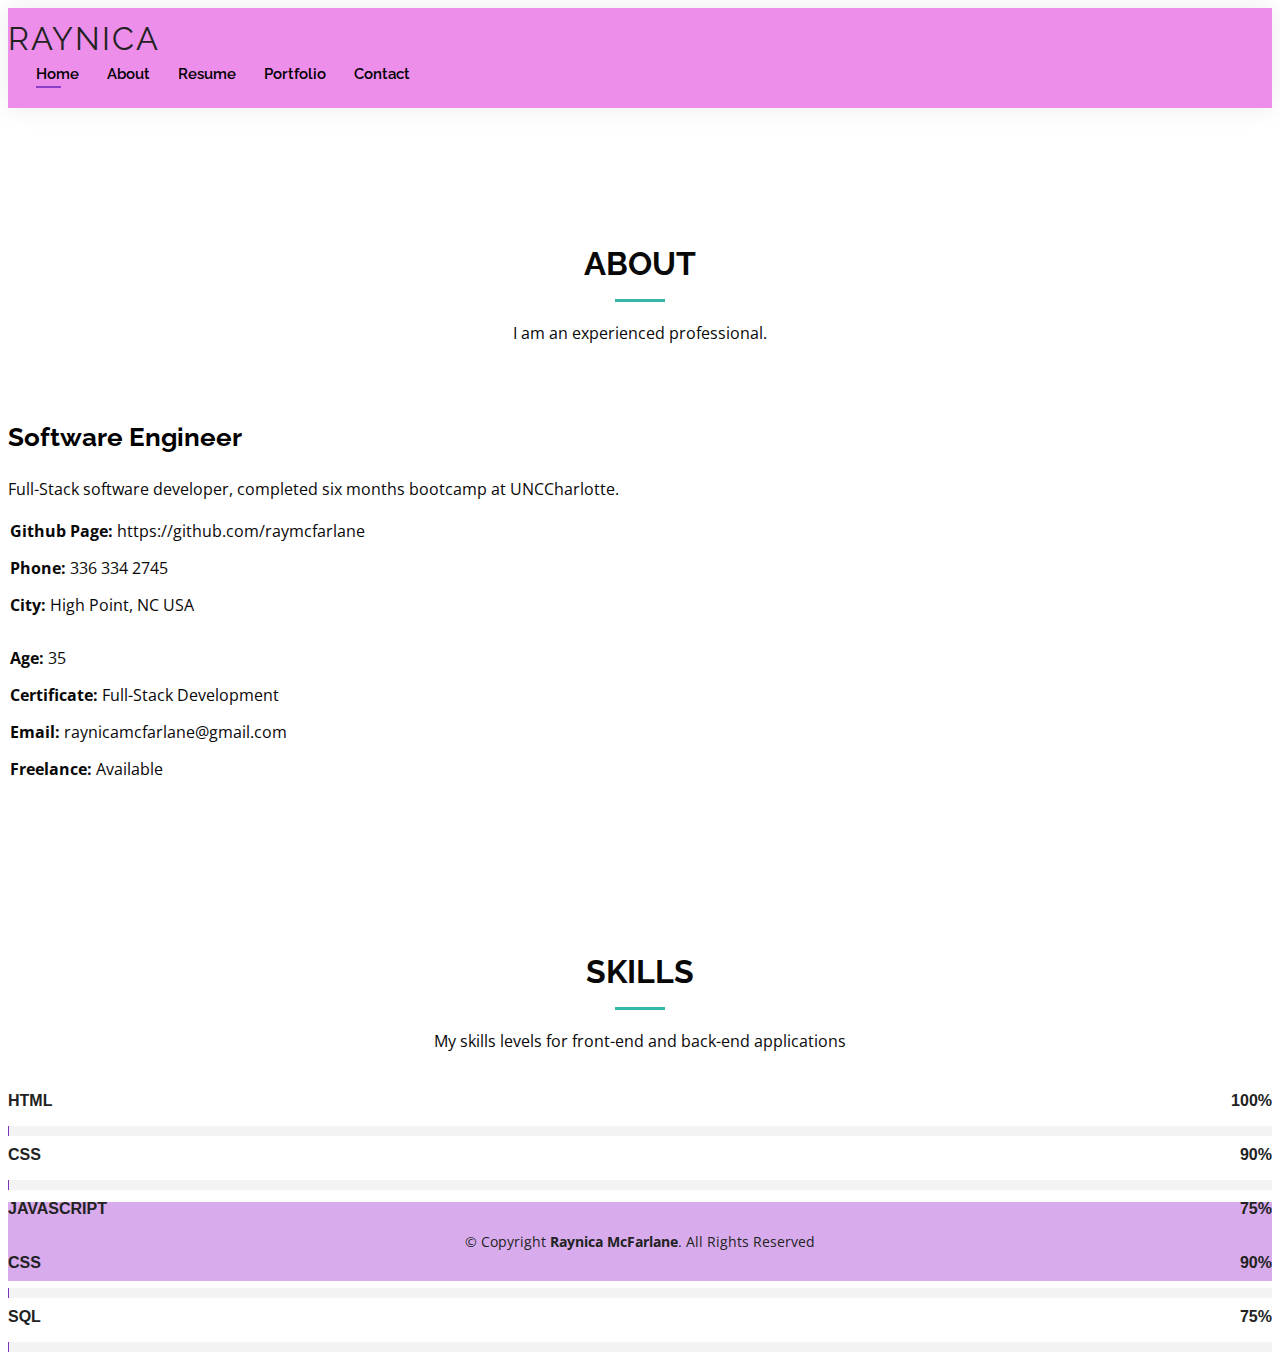
==== about.html @ d4e5a9f3 "js, html and css updates" ====
<!DOCTYPE html>
<html lang="en">
    <head>
        <meta charset="UTF-8" />
        <meta name="viewport" content="width=device-width, initial-scale=1.0" />
        <title>Raynica McFarlane</title>
        <!-- Bootstrap  -->
        <link href="https://cdn.jsdelivr.net/npm/bootstrap@5.3.0-alpha3/dist/css/bootstrap.min.css" rel="stylesheet"
        integrity="sha384-KK94CHFLLe+nY2dmCWGMq91rCGa5gtU4mk92HdvYe+M/SXH301p5ILy+dN9+nJOZ" crossorigin="anonymous">
        <!-- Main CSS -->
        <link rel="stylesheet" href="./assets/style.css"/>
        <!-- Google Font -->
        <link href="https://fonts.googleapis.com/css?family=Open+Sans:300,300i,400,400i,600,600i,700,700i|Raleway:300,300i,400,400i,500,500i,600,600i,700,700i|Satisfy" rel="stylesheet">

    </head>
    <body>
        <!-- Header -->
        <header id="header" class="fixed-top">
            <div class="container-fluid d-flex justify-content-between align-items-center">
          <h1 class="logo me-auto me-lg-0"><a href="index.html">Raynica</a></h1>
  
           <!--Navbar  -->
          <nav id="navbar" class="navbar order-last order-lg-0">
            <ul>
              <li><a class="active" href="index.html">Home</a></li>
              <li><a href="about.html">About</a></li>
              <li><a href="resume.html">Resume</a></li>
              <li><a href="portfolio.html">Portfolio</a></li>
              <li><a href="contact.html">Contact</a></li>
            </ul>
            <i class="bi bi-list mobile-nav-toggle"></i>
          </nav>
  
        </header>
            <main id="main">
                <!-- About Section -->
                <section id="about" class="about">
                  <div class="container" data-aos="fade-up">
            
                    <div class="section-title">
                      <h2>About</h2>
                      <p>I am an experienced professional.</p>
                    </div>
            
                    <div class="row">
                      <div class="col-lg-4">
                        <img src="assets/img/about.jpg" class="img-fluid" alt="">
                      </div>
                      <div class="col-lg-8 pt-4 pt-lg-0 content">
                        <h3>Software Engineer</h3>
                        <p class="fst-italic">
                          Full-Stack software developer, completed six months bootcamp at UNCCharlotte.
                        </p>
                        <div class="row">
                          <div class="col-lg-6">
                            <ul>
                              <li><i class="bi bi-rounded-right"></i> <strong>Github Page:</strong> https://github.com/raymcfarlane</li>
                              <li><i class="bi bi-rounded-right"></i> <strong>Phone:</strong> 336 334 2745</li>
                              <li><i class="bi bi-rounded-right"></i> <strong>City:</strong> High Point, NC USA</li>
                            </ul>
                          </div>
                          <div class="col-lg-6">
                            <ul>
                              <li><i class="bi bi-rounded-right"></i> <strong>Age:</strong> 35</li>
                              <li><i class="bi bi-rounded-right"></i> <strong>Certificate:</strong> Full-Stack Development</li>
                              <li><i class="bi bi-rounded-right"></i> <strong>Email:</strong> raynicamcfarlane@gmail.com</li>
                              <li><i class="bi bi-rounded-right"></i> <strong>Freelance:</strong> Available</li>
                            </ul>
                          </div>
                        </div>
                    </div>
                </section>
            
                <!-- Skills Section -->
                <section id="skills" class="skills">
                  <div class="container" data-aos="fade-up">
            
                    <div class="section-title">
                      <h2>Skills</h2>
                      <p>My skills levels for front-end and back-end applications</p>
                    </div>
            
                    <div class="row skills-content">
            
                      <div class="col-lg-6">
            
                        <div class="progress">
                          <span class="skill">HTML <i class="val">100%</i></span>
                          <div class="progress-bar-wrap">
                            <div class="progress-bar" role="progressbar" aria-valuenow="100" aria-valuemin="0" aria-valuemax="100"></div>
                          </div>
           
                        <div class="progress">
                          <span class="skill">CSS <i class="val">90%</i></span>
                          <div class="progress-bar-wrap">
                            <div class="progress-bar" role="progressbar" aria-valuenow="90" aria-valuemin="0" aria-valuemax="100"></div>
                          </div>
                        <div class="progress">
                          <span class="skill">JavaScript <i class="val">75%</i></span>
                          <div class="progress-bar-wrap">
                            <div class="progress-bar" role="progressbar" aria-valuenow="75" aria-valuemin="0" aria-valuemax="100"></div>
                          </div>
                        <div class="progress">
                          <span class="skill">CSS <i class="val">90%</i></span>
                          <div class="progress-bar-wrap">
                            <div class="progress-bar" role="progressbar" aria-valuenow="90" aria-valuemin="0" aria-valuemax="100"></div>
                          </div>
                        <div class="progress">
                          <span class="skill">SQL <i class="val">75%</i></span>
                          <div class="progress-bar-wrap">
                            <div class="progress-bar" role="progressbar" aria-valuenow="55" aria-valuemin="0" aria-valuemax="100"></div>
                          </div>
                        </div>
                   </div>
                </section>
              </main>
            

    <!-- Footer -->
    <footer id="footer">
        <div class="container">
    <div class="copyright">&copy; Copyright <strong><span>Raynica McFarlane</span></strong>. All Rights Reserved
    </div>
   </footer>
   
   <div id="preloader"></div>
   <a href="#" class="back-to-top d-flex align-items-center justify-content-center"><i class="bi bi-arrow-up-short"></i></a>

   <!-- Main JS File --> 
   <script src="/js/main.js"></script>
</body>
</html>
---- assets/style.css ----
body {
    font-family: "Open Sans", sans-serif;
    color: #080808;
  }
  
  a {
    color: #9d34b7;
    text-decoration: none;
  }
  
  a:hover {
    color: #9b39d5;
    text-decoration: none;
  }
  
  h1,
  h2,
  h3,
  h4,
  h5,
  h6 {
    font-family: "Raleway", sans-serif;
  }
  
  #main {
    margin-top: 50px;
  }
  
  @media (max-width: 992px) {
    #main {
      margin-top: 30px;
    }
  }
  
  /*--------------------------------------------------------------
  # Preloader
  --------------------------------------------------------------*/
  #preloader {
    position: fixed;
    top: 0;
    left: 0;
    right: 0;
    bottom: 0;
    z-index: 9999;
    overflow: hidden;
    background: #fff;
  }
  
  #preloader:before {
    content: "";
    position: fixed;
    top: calc(50% - 30px);
    left: calc(50% - 30px);
    border: 6px solid #8e3dc8;
    border-top-color: #dcf5f2;
    border-radius: 50%;
    width: 60px;
    height: 60px;
    animation: animate-preloader 1s linear infinite;
  }
  
  @keyframes animate-preloader {
    0% {
      transform: rotate(0deg);
    }
  
    100% {
      transform: rotate(360deg);
    }
  }
  
  /*--------------------------------------------------------------
  # Back to top button
  --------------------------------------------------------------*/
  .back-to-top {
    position: fixed;
    visibility: hidden;
    opacity: 0;
    right: 15px;
    bottom: 15px;
    z-index: 996;
    background: #b155e2;
    width: 40px;
    height: 40px;
    border-radius: 50px;
    transition: all 0.4s;
  }
  
  .back-to-top i {
    font-size: 24px;
    color: #fff;
    line-height: 0;
  }
  
  .back-to-top:hover {
    background: #b84fcd;
    color: #fff;
  }
  
  .back-to-top.active {
    visibility: visible;
    opacity: 1;
  }
  
  /*--------------------------------------------------------------
  # Header
  --------------------------------------------------------------*/
  #header {
    background: #ed8eeb;
    box-shadow: 0px 0px 25px 0 rgba(0, 0, 0, 0.08);
    z-index: 997;
    padding: 15px 0;
  }
  
  #header .logo {
    font-size: 32px;
    margin: 0;
    padding: 0;
    line-height: 1;
    font-weight: 400;
    letter-spacing: 2px;
    text-transform: uppercase;
  }
  
  #header .logo a {
    color: #222222;
  }
  
  #header .logo img {
    max-height: 40px;
  }
  
  @media (max-width: 992px) {
    #header .logo {
      font-size: 28px;
    }
  }
  
  /*--------------------------------------------------------------
  # Navigation Menu
  --------------------------------------------------------------*/
  /**
  * Desktop Navigation 
  */
  .navbar {
    padding: 0;
  }
  
  .navbar ul {
    margin: 0;
    padding: 0;
    display: flex;
    list-style: none;
    align-items: center;
  }
  
  .navbar li {
    position: relative;
    padding: 10px 0 10px 28px;
  }
  
  .navbar a,
  .navbar a:focus {
    display: flex;
    align-items: center;
    justify-content: space-between;
    font-family: "Raleway", sans-serif;
    font-size: 15px;
    font-weight: 600;
    color: #000000;
    white-space: nowrap;
    transition: 0.3s;
    position: relative;
  }
  
  .navbar a i,
  .navbar a:focus i {
    font-size: 12px;
    line-height: 0;
    margin-left: 5px;
  }
  
  .navbar>ul>li>a:before {
    content: "";
    position: absolute;
    width: 0;
    height: 2px;
    bottom: -5px;
    left: 0;
    background-color: #8e3dc8;
    visibility: hidden;
    width: 0px;
    transition: all 0.3s ease-in-out 0s;
  }
  
  .navbar a:hover:before,
  .navbar li:hover>a:before,
  .navbar .active:before {
    visibility: visible;
    width: 25px;
  }
  
  .navbar a:hover,
  .navbar .active,
  .navbar .active:focus,
  .navbar li:hover>a {
    color: #000000;
  }
  
  .navbar .dropdown ul {
    display: block;
    position: absolute;
    left: 14px;
    top: calc(100% + 30px);
    margin: 0;
    padding: 10px 0;
    z-index: 99;
    opacity: 0;
    visibility: hidden;
    background: #fff;
    box-shadow: 0px 0px 30px rgba(127, 137, 161, 0.25);
    transition: 0.3s;
    border-radius: 4px;
  }
  
  .navbar .dropdown ul li {
    min-width: 200px;
    padding: 0;
  }
  
  .navbar .dropdown ul a {
    padding: 10px 20px;
    font-size: 15px;
    text-transform: none;
    font-weight: 600;
  }
  
  .navbar .dropdown ul a i {
    font-size: 12px;
  }
  
  .navbar .dropdown ul a:hover,
  .navbar .dropdown ul .active:hover,
  .navbar .dropdown ul li:hover>a {
    color: #ca61e7;
  }
  
  .navbar .dropdown:hover>ul {
    opacity: 1;
    top: 100%;
    visibility: visible;
  }
  
  .navbar .dropdown .dropdown ul {
    top: 0;
    left: calc(100% - 30px);
    visibility: hidden;
  }
  
  .navbar .dropdown .dropdown:hover>ul {
    opacity: 1;
    top: 0;
    left: 100%;
    visibility: visible;
  }
  
  @media (max-width: 1366px) {
    .navbar .dropdown .dropdown ul {
      left: -90%;
    }
  
    .navbar .dropdown .dropdown:hover>ul {
      left: -100%;
    }
  }
  
  /**
  * Mobile Navigation 
  */
  .mobile-nav-toggle {
    color: #222222;
    font-size: 28px;
    cursor: pointer;
    display: none;
    line-height: 0;
    transition: 0.5s;
  }
  
  .mobile-nav-toggle.bi-x {
    color: #fff;
  }
  
  @media (max-width: 991px) {
    .mobile-nav-toggle {
      display: block;
    }
  
    .navbar ul {
      display: none;
    }
  }
  
  .navbar-mobile {
    position: fixed;
    overflow: hidden;
    top: 0;
    right: 0;
    left: 0;
    bottom: 0;
    background: rgba(9, 9, 9, 0.9);
    transition: 0.3s;
    z-index: 999;
  }
  
  .navbar-mobile .mobile-nav-toggle {
    position: absolute;
    top: 15px;
    right: 15px;
  }
  
  .navbar-mobile ul {
    display: block;
    position: absolute;
    top: 55px;
    right: 15px;
    bottom: 15px;
    left: 15px;
    padding: 10px 0;
    border-radius: 10px;
    background-color: #fff;
    overflow-y: auto;
    transition: 0.3s;
  }
  
  .navbar-mobile a,
  .navbar-mobile a:focus {
    font-size: 15px;
    padding-right: 15px;
    color: #222222;
  }
  
  .navbar-mobile a:hover,
  .navbar-mobile .active,
  .navbar-mobile li:hover>a {
    color: #8e3dc8;
  }
  
  .navbar-mobile .getstarted,
  .navbar-mobile .getstarted:focus {
    margin: 15px;
  }
  
  .navbar-mobile .dropdown ul {
    position: static;
    display: none;
    margin: 10px 20px;
    padding: 10px 0;
    z-index: 99;
    opacity: 1;
    visibility: visible;
    background: #fff;
    box-shadow: 0px 0px 30px rgba(127, 137, 161, 0.25);
  }
  
  .navbar-mobile .dropdown ul li {
    min-width: 200px;
  }
  
  .navbar-mobile .dropdown ul a {
    padding: 10px 20px;
  }
  
  .navbar-mobile .dropdown ul a i {
    font-size: 12px;
  }
  
  .navbar-mobile .dropdown ul a:hover,
  .navbar-mobile .dropdown ul .active:hover,
  .navbar-mobile .dropdown ul li:hover>a {
    color: #8e3dc8;
  }
  
  .navbar-mobile .dropdown>.dropdown-active {
    display: block;
  }
  
  /*--------------------------------------------------------------
  # Hero Section
  --------------------------------------------------------------*/
  #hero {
    width: 100%;
    height: 100vh;
    background: url("../Images/sunrise-over-beach-cancun-beautiful-mexico-40065727.jpg") top right;
    background-size: cover;
  }
  
  #hero .container {
    padding-top: 70px;
    position: relative;
  }
  
  @media (max-width: 992px) {
    #hero .container {
      padding-top: 58px;
    }
  }
  
  #hero h1 {
    margin: 0;
    font-size: 48px;
    font-weight: 700;
    line-height: 56px;
    color: #222222;
  }
  
  #hero h2 {
    color: #6f6f6f;
    margin: 10px 0 0 0;
    font-size: 22px;
  }
  
  #hero .btn-about {
    font-family: "Raleway", sans-serif;
    text-transform: uppercase;
    font-weight: 600;
    font-size: 12px;
    letter-spacing: 1px;
    display: inline-block;
    padding: 12px 40px;
    border-radius: 50px;
    transition: 0.5s;
    margin-top: 30px;
    color: #fff;
    background: #8e3dc8;
  }
  
  #hero .btn-about:hover {
    background: #8e3dc8;
  }
  
  @media (min-width: 1024px) {
    #hero {
      background-attachment: fixed;
    }
  }
  
  @media (max-width: 992px) {
    #hero:before {
      content: "";
      background: rgba(255, 255, 255, 0.8);
      position: absolute;
      bottom: 0;
      top: 0;
      left: 0;
      right: 0;
    }
  
    #hero h1 {
      font-size: 28px;
      line-height: 36px;
    }
  
    #hero h2 {
      font-size: 18px;
      line-height: 24px;
    }
  }
  
  /*--------------------------------------------------------------
  # Sections General
  --------------------------------------------------------------*/
  section {
    padding: 60px 0;
  }
  
  .section-bg {
    background-color: #e7f8f6;
  }
  
  .section-title {
    text-align: center;
    padding-bottom: 30px;
  }
  
  .section-title h2 {
    font-size: 32px;
    font-weight: bold;
    text-transform: uppercase;
    margin-bottom: 20px;
    padding-bottom: 20px;
    position: relative;
  }
  
  .section-title h2::after {
    content: "";
    position: absolute;
    display: block;
    width: 50px;
    height: 3px;
    background: #34b7a7;
    bottom: 0;
    left: calc(50% - 25px);
  }
  
  .section-title p {
    margin-bottom: 0;
  }
  
  /*--------------------------------------------------------------
  # Cta
  --------------------------------------------------------------*/
  .cta {
    background: linear-gradient(rgba(0, 0, 0, 0.6), rgba(0, 0, 0, 0.6)), url("../Images/IMG_7735.jpg") fixed center center;
    background-size: cover;
    padding: 80px 0;
  }
  
  .cta h3 {
    color: #fff;
    font-size: 28px;
    font-weight: 700;
  }
  
  .cta p {
    color: #fff;
  }
  
  .cta .cta-btn {
    font-family: "Raleway", sans-serif;
    text-transform: uppercase;
    font-weight: 500;
    font-size: 16px;
    letter-spacing: 1px;
    display: inline-block;
    padding: 8px 20px;
    border-radius: 2px;
    transition: 0.5s;
    margin: 10px;
    border: 2px solid #fff;
    color: #fff;
  }
  
  .cta .cta-btn:hover {
    background: #8e3dc8;
    border: 2px solid #8e3dc8;
  }
  
  @media (max-width: 1024px) {
    .cta {
      background-attachment: scroll;
    }
  }
  
  @media (min-width: 769px) {
    .cta .cta-btn-container {
      display: flex;
      align-items: center;
      justify-content: flex-end;
    }
  }
  
  /*--------------------------------------------------------------
  # About
  --------------------------------------------------------------*/
  .about .content h3 {
    font-weight: 700;
    font-size: 26px;
    color: #000000;
  }
  
  .about .content ul {
    list-style: none;
    padding: 0;
  }
  
  .about .content ul li {
    padding-bottom: 10px;
  }
  
  .about .content ul i {
    font-size: 20px;
    padding-right: 2px;
    color: #8e3dc8;
  }
  
  .about .content p:last-child {
    margin-bottom: 0;
  }
  
  /*--------------------------------------------------------------
  # Skills
  --------------------------------------------------------------*/
  .skills .progress {
    height: 60px;
    display: block;
    background: none;
    border-radius: 0;
  }
  
  .skills .progress .skill {
    padding: 10px 0;
    margin: 0 0 6px 0;
    text-transform: uppercase;
    display: block;
    font-weight: 600;
    font-family: "Poppins", sans-serif;
    color: #222222;
  }
  
  .skills .progress .skill .val {
    float: right;
    font-style: normal;
  }
  
  .skills .progress-bar-wrap {
    background: #f3f3f3;
  }
  
  .skills .progress-bar {
    width: 1px;
    height: 10px;
    transition: 0.9s;
    background-color: #7a34b7;
  }

  /*--------------------------------------------------------------
  # Resume
  --------------------------------------------------------------*/
  .resume .resume-title {
    font-size: 26px;
    font-weight: 400;
    margin-top: 20px;
    margin-bottom: 20px;
    color: #222222;
  }
  
  .resume .resume-item {
    padding: 0 0 20px 20px;
    margin-top: -2px;
    border-left: 2px solid #34b7a7;
    position: relative;
  }
  
  .resume .resume-item h4 {
    line-height: 18px;
    font-size: 18px;
    font-weight: 600;
    font-family: "Poppins", sans-serif;
    color: #8e3dc8;
    margin-bottom: 10px;
  }
  
  .resume .resume-item h5 {
    font-size: 16px;
    background: #effbf9;
    padding: 5px 15px;
    display: inline-block;
    font-weight: 600;
    margin-bottom: 10px;
    color: #34b7a7;
  }
  
  .resume .resume-item ul {
    padding-left: 20px;
  }
  
  .resume .resume-item ul li {
    padding-bottom: 10px;
  }
  
  .resume .resume-item:last-child {
    padding-bottom: 0;
  }
  
  .resume .resume-item::before {
    content: "";
    position: absolute;
    width: 16px;
    height: 16px;
    border-radius: 50px;
    left: -9px;
    top: 0;
    background: #fff;
    border: 2px solid #34b7a7;
  }
  
 /*--------------------------------------------------------------
  # Portfolio
  --------------------------------------------------------------*/
  .portfolio .portfolio-item {
    margin-bottom: 30px;
  }
  
  .portfolio #portfolio-flters {
    padding: 0;
    margin: 0 auto 20px auto;
    list-style: none;
    text-align: center;
  }
  
  .portfolio #portfolio-flters li {
    cursor: pointer;
    display: inline-block;
    padding: 8px 16px 10px 16px;
    font-size: 13px;
    font-weight: 500;
    line-height: 1;
    text-transform: uppercase;
    color: #444444;
    margin-bottom: 5px;
    transition: all 0.3s ease-in-out;
    border-radius: 50px;
  }
  
  .portfolio #portfolio-flters li:hover,
  .portfolio #portfolio-flters li.filter-active {
    color: #fff;
    background: #8e3dc8;
  }
  
  .portfolio #portfolio-flters li:last-child {
    margin-right: 0;
  }
  
  .portfolio .portfolio-wrap {
    transition: 0.3s;
    position: relative;
    overflow: hidden;
    z-index: 1;
    background: rgba(34, 34, 34, 0.6);
  }
  
  .portfolio .portfolio-wrap::before {
    content: "";
    background: rgba(34, 34, 34, 0.6);
    position: absolute;
    left: 0;
    right: 0;
    top: 0;
    bottom: 0;
    transition: all ease-in-out 0.3s;
    z-index: 2;
    opacity: 0;
  }
  
  .portfolio .portfolio-wrap img {
    transition: all ease-in-out 0.3s;
  }
  
  .portfolio .portfolio-wrap .portfolio-info {
    opacity: 0;
    position: absolute;
    top: 0;
    left: 0;
    right: 0;
    bottom: 0;
    z-index: 3;
    transition: all ease-in-out 0.3s;
    display: flex;
    flex-direction: column;
    justify-content: flex-end;
    align-items: flex-start;
    padding: 20px;
  }
  
  .portfolio .portfolio-wrap .portfolio-info h4 {
    font-size: 20px;
    color: #fff;
    font-weight: 600;
  }
  
  .portfolio .portfolio-wrap .portfolio-info p {
    color: rgba(255, 255, 255, 0.7);
    font-size: 14px;
    text-transform: uppercase;
    padding: 0;
    margin: 0;
    font-style: italic;
  }
  
  .portfolio .portfolio-wrap .portfolio-links {
    text-align: center;
    z-index: 4;
  }
  
  .portfolio .portfolio-wrap .portfolio-links a {
    color: #fff;
    margin: 0 5px 0 0;
    font-size: 28px;
    display: inline-block;
    transition: 0.3s;
  }
  
  .portfolio .portfolio-wrap .portfolio-links a:hover {
    color: #8e3dc8;
  }
  
  .portfolio .portfolio-wrap:hover::before {
    opacity: 1;
  }
  
  .portfolio .portfolio-wrap:hover img {
    transform: scale(1.2);
  }
  
  .portfolio .portfolio-wrap:hover .portfolio-info {
    opacity: 1;
  }
  
  /*--------------------------------------------------------------
  # Portfolio Details
  --------------------------------------------------------------*/
  .portfolio-details {
    padding-top: 0;
  }
  
  .portfolio-details .portfolio-details-slider img {
    width: 100%;
  }
  
  .portfolio-details .portfolio-details-slider .swiper-pagination {
    margin-top: 20px;
    position: relative;
  }
  
  .portfolio-details .portfolio-details-slider .swiper-pagination .swiper-pagination-bullet {
    width: 12px;
    height: 12px;
    background-color: #fff;
    opacity: 1;
    border: 1px solid #8e3dc8;
  }
  
  .portfolio-details .portfolio-details-slider .swiper-pagination .swiper-pagination-bullet-active {
    background-color: #8e3dc8;
  }
  
  .portfolio-details .portfolio-info {
    padding: 30px;
    box-shadow: 0px 0 30px rgba(34, 34, 34, 0.08);
  }
  
  .portfolio-details .portfolio-info h3 {
    font-size: 22px;
    font-weight: 700;
    margin-bottom: 20px;
    padding-bottom: 20px;
    border-bottom: 1px solid #eee;
  }
  
  .portfolio-details .portfolio-info ul {
    list-style: none;
    padding: 0;
    font-size: 15px;
  }
  
  .portfolio-details .portfolio-info ul li+li {
    margin-top: 10px;
  }
  
  .portfolio-details .portfolio-description {
    padding-top: 30px;
  }
  
  .portfolio-details .portfolio-description h2 {
    font-size: 26px;
    font-weight: 700;
    margin-bottom: 20px;
  }
  
  .portfolio-details .portfolio-description p {
    padding: 0;
  }
  
  /*--------------------------------------------------------------
  # Contact
  --------------------------------------------------------------*/
  .contact .info {
    width: 100%;
    background: #fff;
  }
  
  .contact .info i {
    font-size: 20px;
    color: #8e3dc8;
    float: left;
    width: 44px;
    height: 44px;
    background: #effbf9;
    display: flex;
    justify-content: center;
    align-items: center;
    border-radius: 50px;
    transition: all 0.3s ease-in-out;
  }
  
  .contact .info h4 {
    padding: 0 0 0 60px;
    font-size: 22px;
    font-weight: 600;
    margin-bottom: 5px;
    color: #222222;
  }
  
  .contact .info p {
    padding: 0 0 0 60px;
    margin-bottom: 0;
    font-size: 14px;
    color: #555555;
  }
  
  .contact .info .email,
  .contact .info .phone {
    margin-top: 40px;
  }
  
  .contact .info .email:hover i,
  .contact .info .address:hover i,
  .contact .info .phone:hover i {
    background: #8e3dc8;
    color: #fff;
  }
  
  .contact .php-email-form {
    width: 100%;
    background: #fff;
  }
  
  .contact .php-email-form .form-group {
    padding-bottom: 8px;
  }
  
  .contact .php-email-form .error-message {
    display: none;
    color: #fff;
    background: #ed3c0d;
    text-align: center;
    padding: 15px;
    font-weight: 600;
  }
  
  .contact .php-email-form .sent-message {
    display: none;
    color: #fff;
    background: #18d26e;
    text-align: center;
    padding: 15px;
    font-weight: 600;
  }
  
  .contact .php-email-form .loading {
    display: none;
    background: #fff;
    text-align: center;
    padding: 15px;
  }
  
  .contact .php-email-form .loading:before {
    content: "";
    display: inline-block;
    border-radius: 50%;
    width: 24px;
    height: 24px;
    margin: 0 10px -6px 0;
    border: 3px solid #18d26e;
    border-top-color: #eee;
    animation: animate-loading 1s linear infinite;
  }
  
  .contact .php-email-form input,
  .contact .php-email-form textarea {
    border-radius: 4px;
    box-shadow: none;
    font-size: 14px;
  }
  
  .contact .php-email-form input:focus,
  .contact .php-email-form textarea:focus {
    border-color: #34b7a7;
  }
  
  .contact .php-email-form input {
    height: 44px;
  }
  
  .contact .php-email-form textarea {
    padding: 10px 12px;
  }
  
  .contact .php-email-form button[type=submit] {
    background: #8e3dc8;
    border: 0;
    padding: 10px 30px 12px 30px;
    color: #fff;
    transition: 0.4s;
    border-radius: 50px;
  }
  
  .contact .php-email-form button[type=submit]:hover {
    background: #8e3dc8;
  }
  
  @keyframes animate-loading {
    0% {
      transform: rotate(0deg);
    }
  
    100% {
      transform: rotate(360deg);
    }
  }
  
  /*--------------------------------------------------------------
  # Footer
  --------------------------------------------------------------*/
  #footer {
    background: #d8acec;
    padding: 30px 0;
    color: #222222;
    font-size: 14px;
    text-align: center;
  }
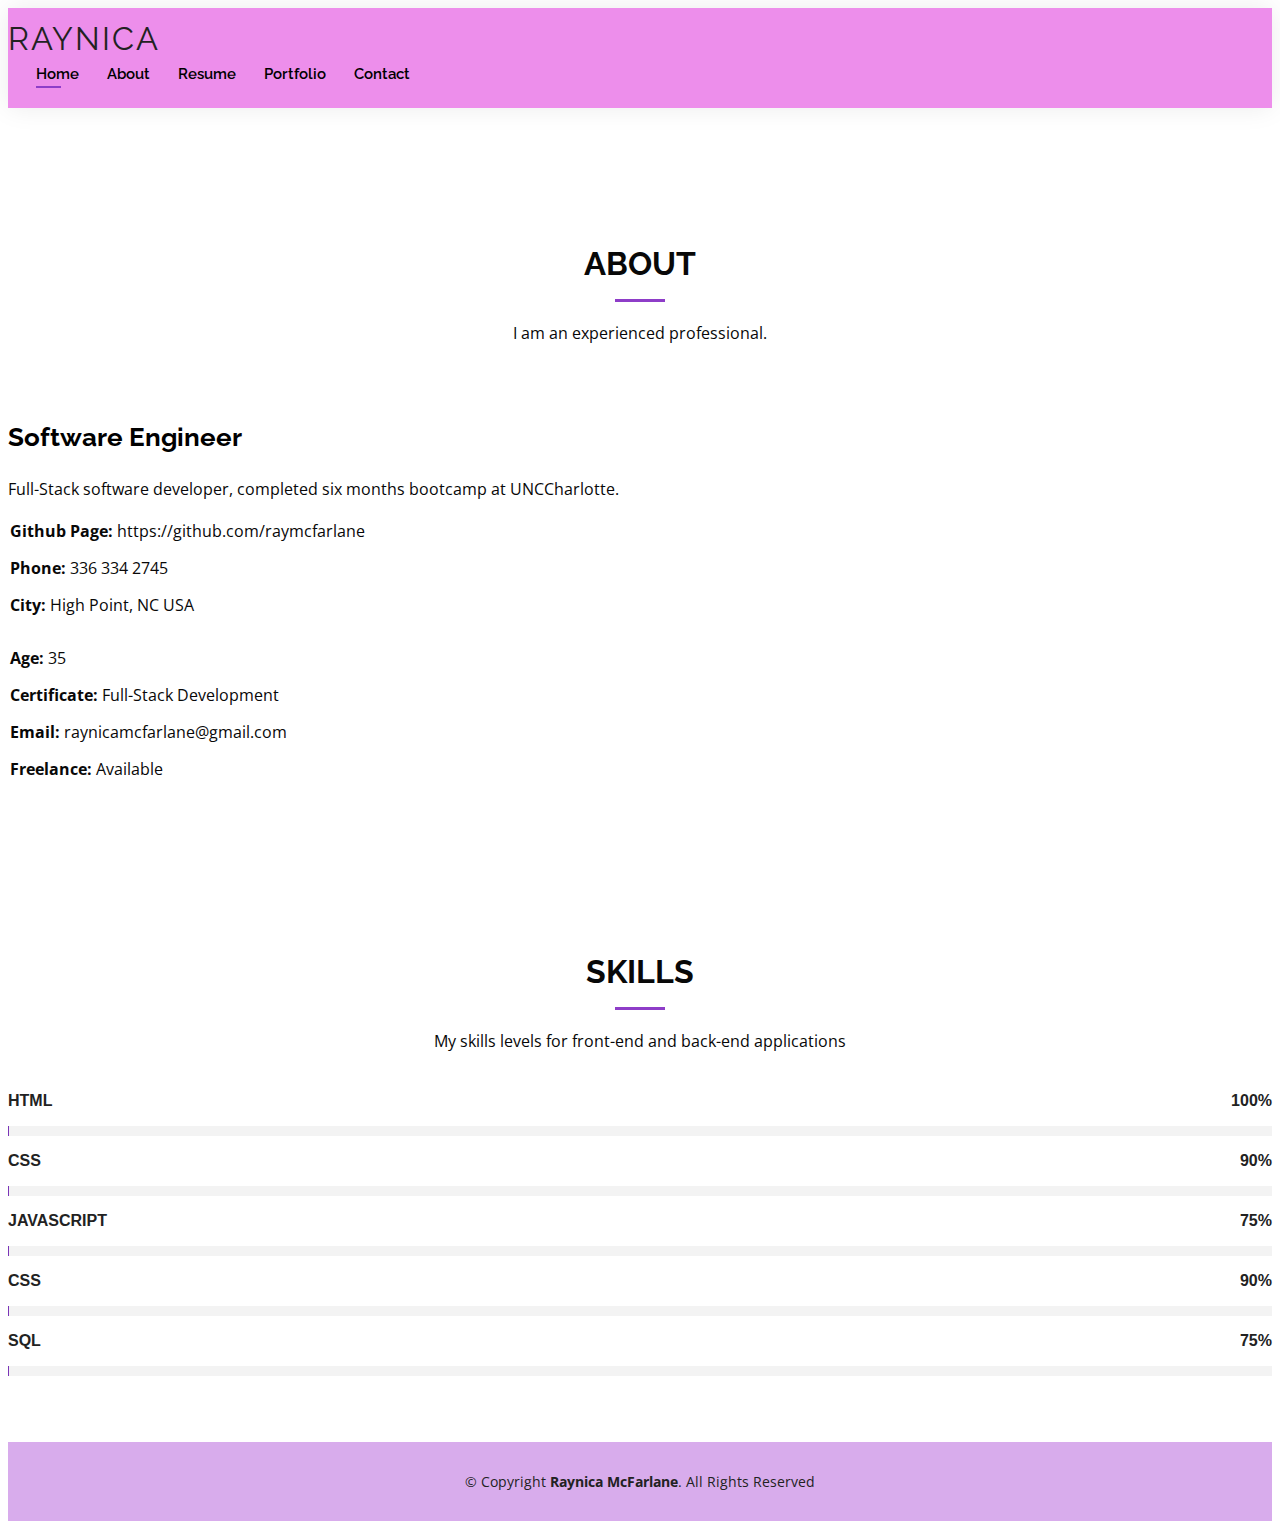
==== commit bd7a749b: "readme updates, styling and js" ====
--- a/about.html
+++ b/about.html
@@ -82,34 +82,38 @@
             
                     <div class="row skills-content">
             
-                      <div class="col-lg-6">
+                      <div class="col-lg-20">
             
                         <div class="progress">
                           <span class="skill">HTML <i class="val">100%</i></span>
                           <div class="progress-bar-wrap">
                             <div class="progress-bar" role="progressbar" aria-valuenow="100" aria-valuemin="0" aria-valuemax="100"></div>
                           </div>
-           
+                        </div>
+                       <div class="progress">
+                          <span class="skill">CSS <i class="val">90%</i></span>
+                          <div class="progress-bar-wrap">
+                            <div class="progress-bar" role="progressbar" aria-valuenow="90" aria-valuemin="0" aria-valuemax="100"></div>
+                          </div>
+                        </div>
+                        <div class="progress">
+                          <span class="skill">JavaScript <i class="val">75%</i></span>
+                          <div class="progress-bar-wrap">
+                            <div class="progress-bar" role="progressbar" aria-valuenow="75" aria-valuemin="0" aria-valuemax="100"></div>
+                          </div>
+                        </div>
                         <div class="progress">
                           <span class="skill">CSS <i class="val">90%</i></span>
                           <div class="progress-bar-wrap">
                             <div class="progress-bar" role="progressbar" aria-valuenow="90" aria-valuemin="0" aria-valuemax="100"></div>
                           </div>
-                        <div class="progress">
-                          <span class="skill">JavaScript <i class="val">75%</i></span>
-                          <div class="progress-bar-wrap">
-                            <div class="progress-bar" role="progressbar" aria-valuenow="75" aria-valuemin="0" aria-valuemax="100"></div>
-                          </div>
-                        <div class="progress">
-                          <span class="skill">CSS <i class="val">90%</i></span>
-                          <div class="progress-bar-wrap">
-                            <div class="progress-bar" role="progressbar" aria-valuenow="90" aria-valuemin="0" aria-valuemax="100"></div>
-                          </div>
+                        </div>
                         <div class="progress">
                           <span class="skill">SQL <i class="val">75%</i></span>
                           <div class="progress-bar-wrap">
                             <div class="progress-bar" role="progressbar" aria-valuenow="55" aria-valuemin="0" aria-valuemax="100"></div>
                           </div>
+                        </div>
                         </div>
                    </div>
                 </section>
--- a/assets/style.css
+++ b/assets/style.css
@@ -497,7 +497,7 @@
     display: block;
     width: 50px;
     height: 3px;
-    background: #34b7a7;
+    background:  #8e3dc8;
     bottom: 0;
     left: calc(50% - 25px);
   }
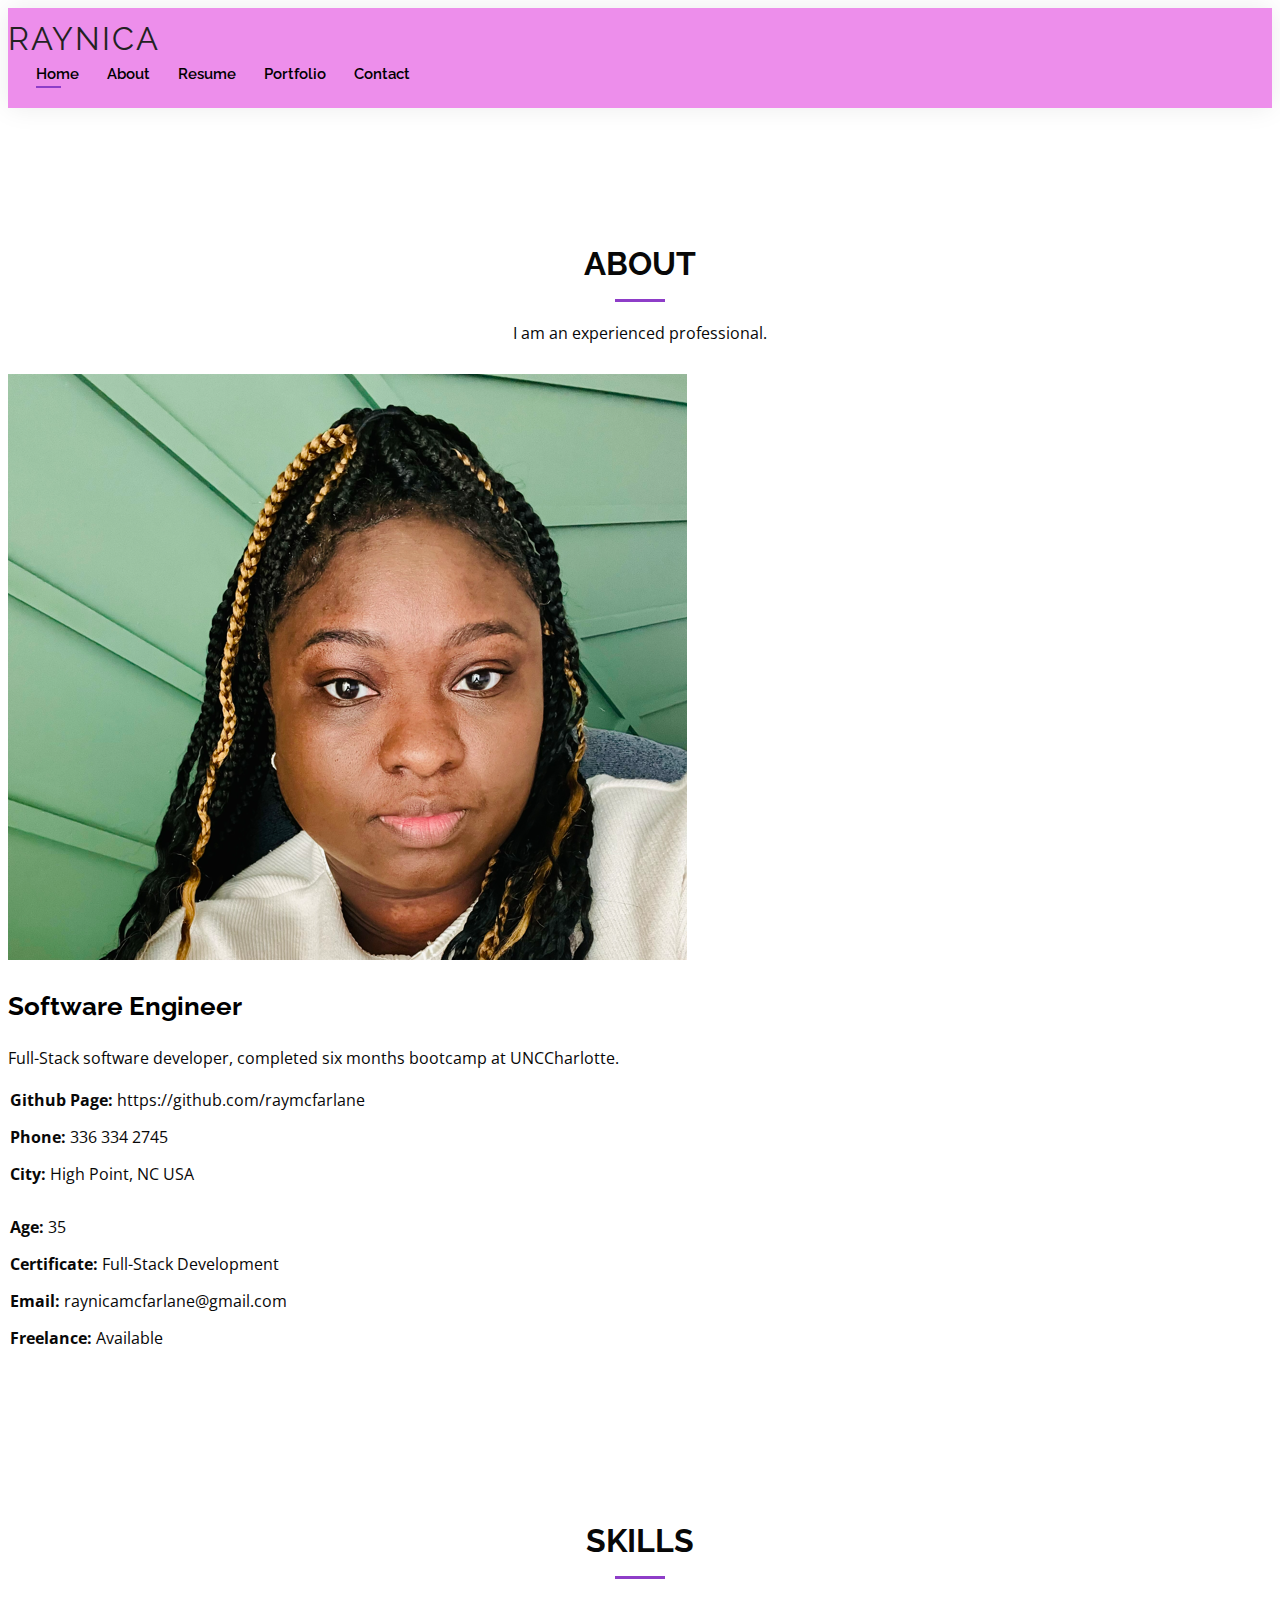
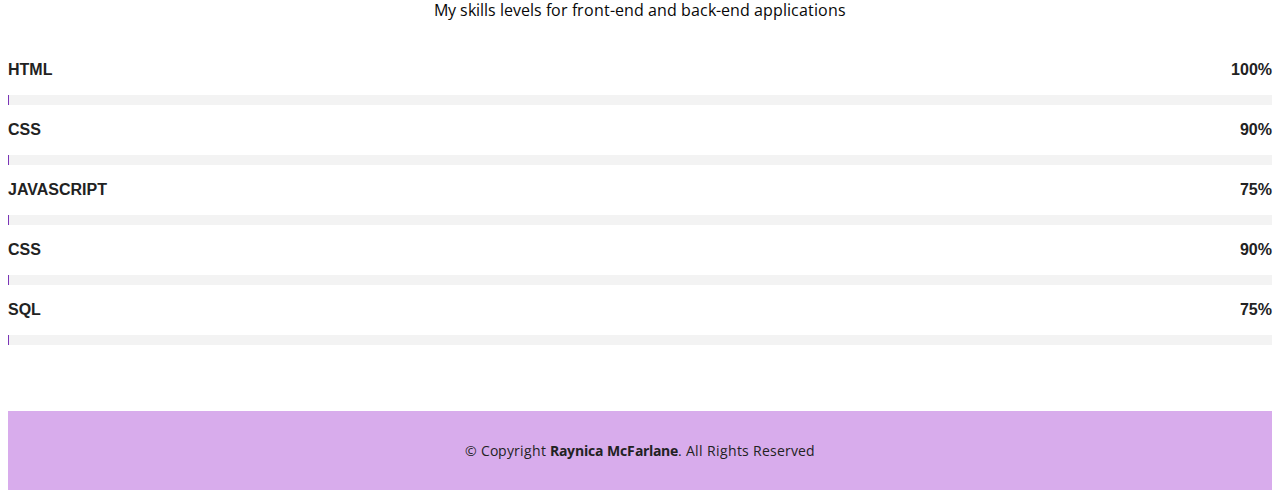
==== commit 3bda3dc7: "about changes to photo" ====
--- a/about.html
+++ b/about.html
@@ -44,7 +44,7 @@
             
                     <div class="row">
                       <div class="col-lg-4">
-                        <img src="assets/img/about.jpg" class="img-fluid" alt="">
+                        <img src="Images/Capture.PNG" class="img-fluid" alt="">
                       </div>
                       <div class="col-lg-8 pt-4 pt-lg-0 content">
                         <h3>Software Engineer</h3>
